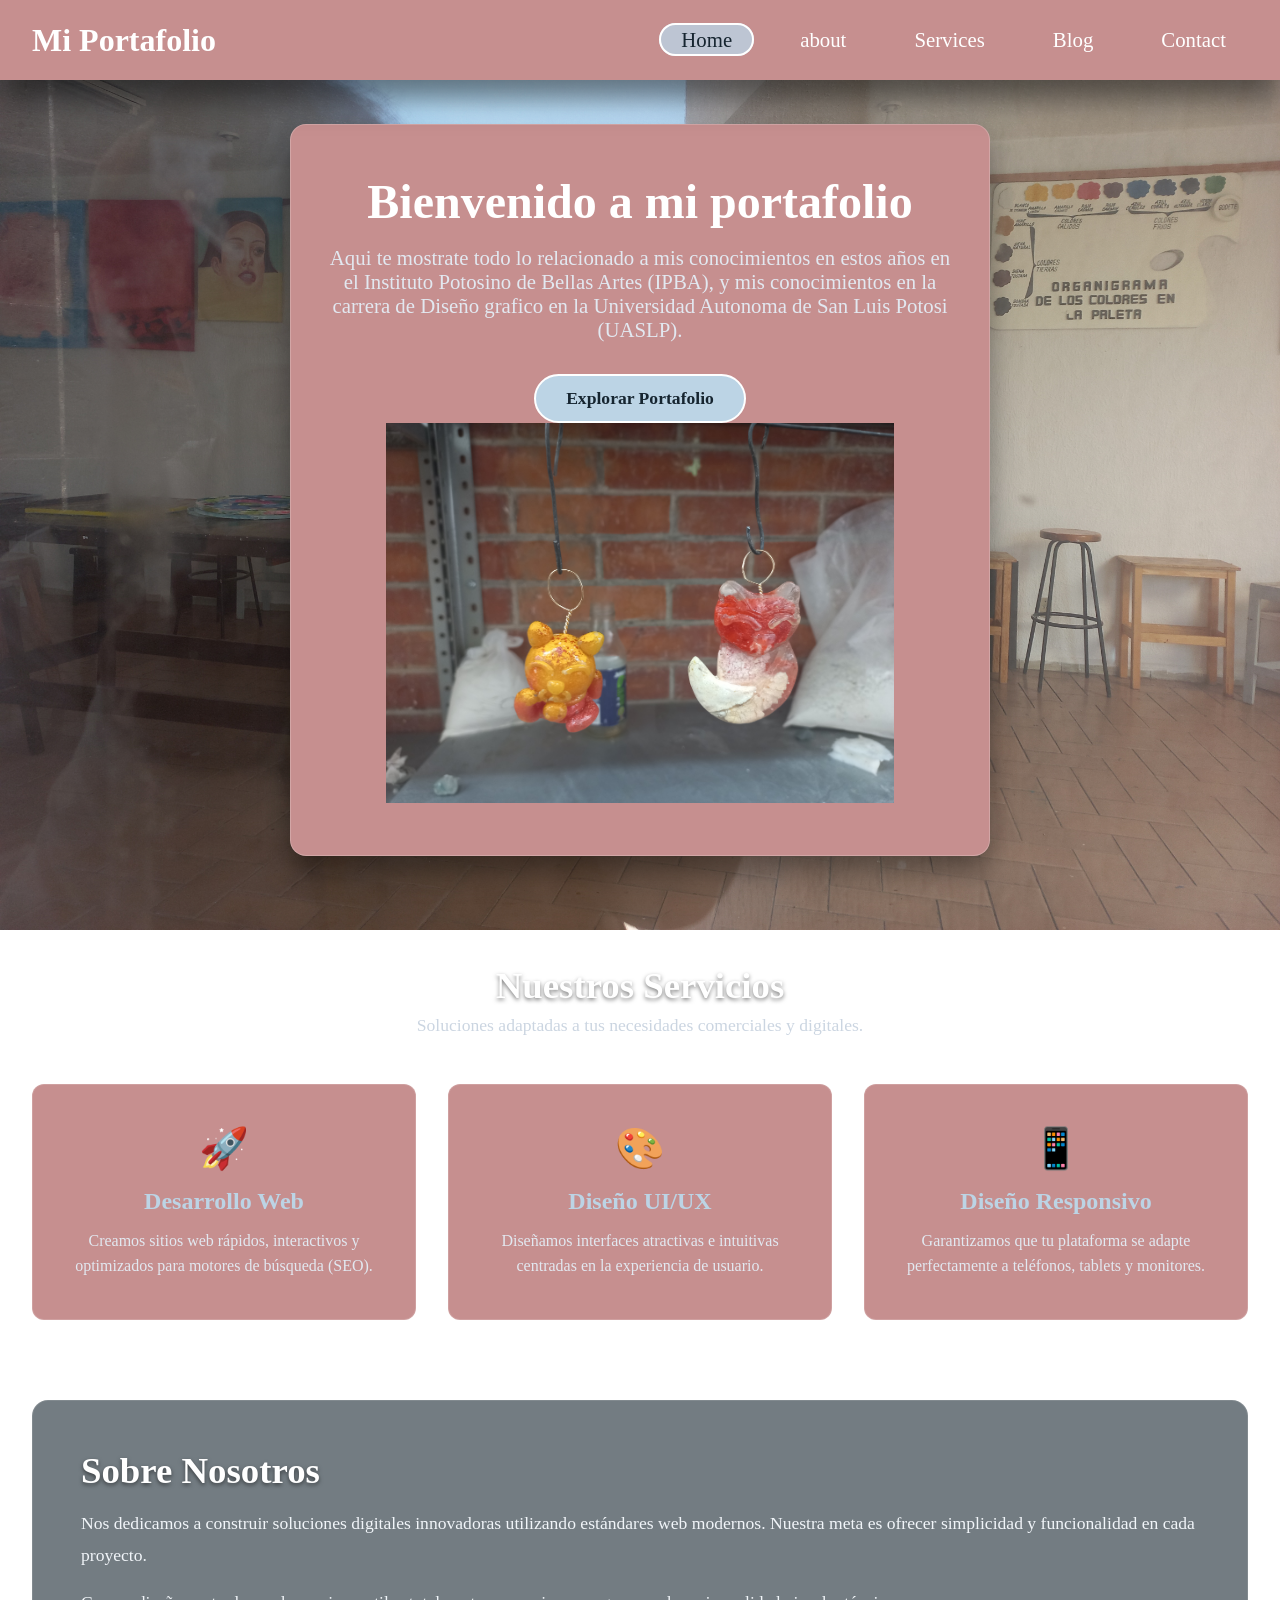
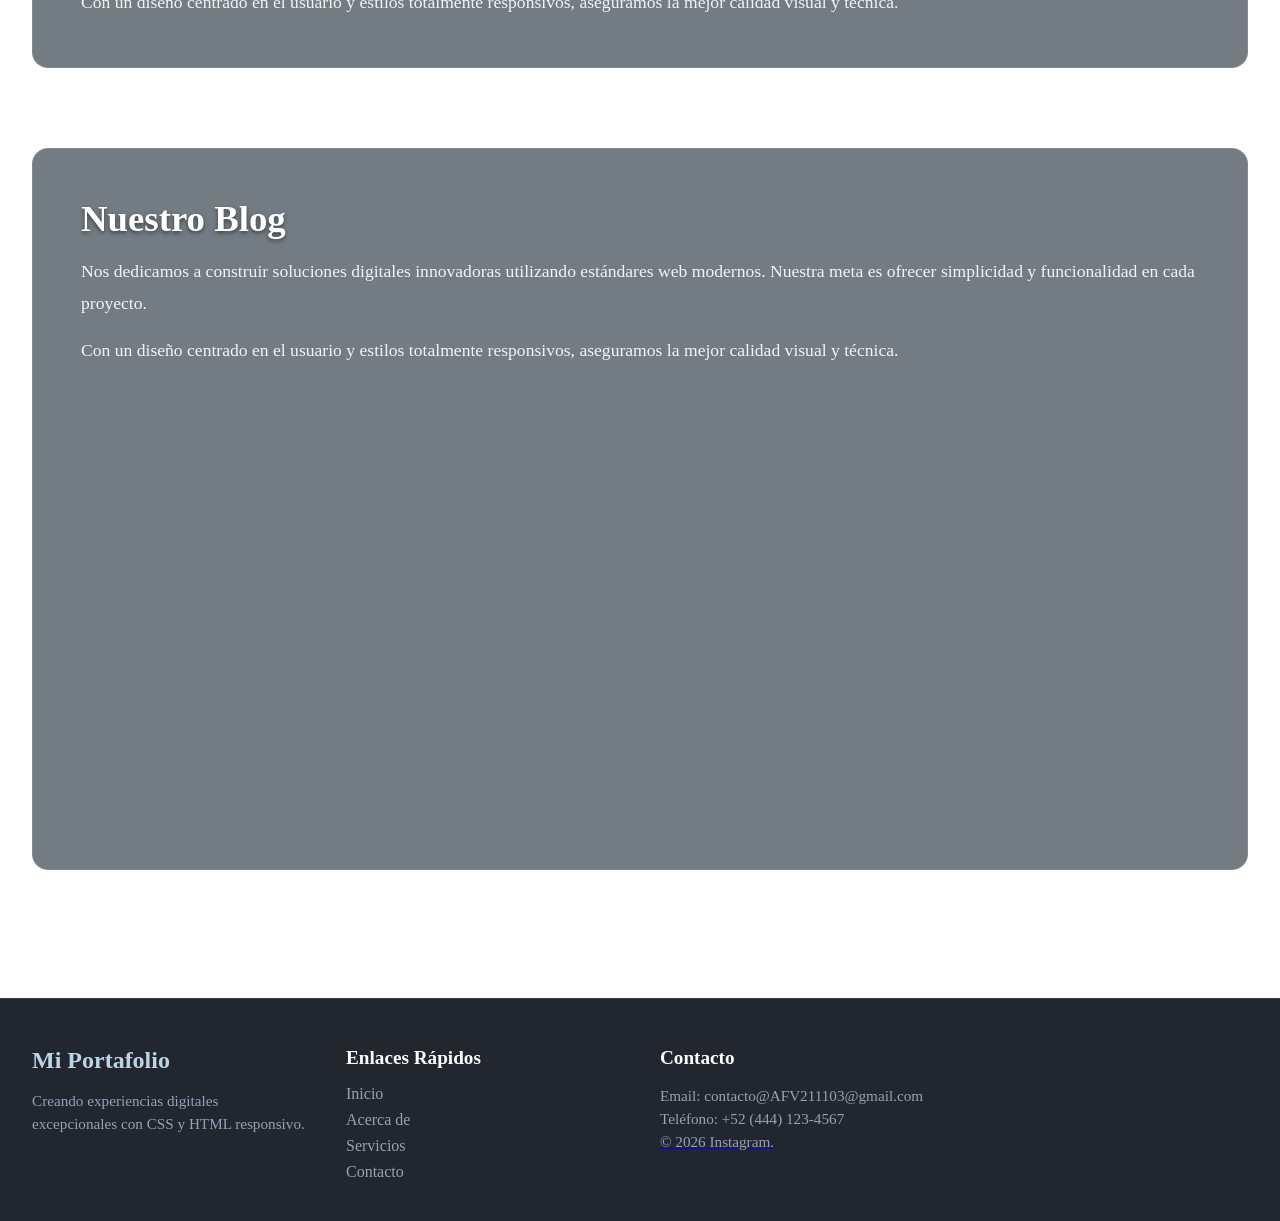
==== index.html @ 964bfa4b "Add files via upload" ====
<!DOCTYPE html>
<html lang="es">
<head>
    <meta charset="UTF-8">
    <meta name="viewport" content="width=device-width, initial-scale=1.0">
    <title>Sitio Web Completo con Navegación Adaptativa</title>

    <!-- Enlace a la hoja de estilos CSS general -->
    <link rel="stylesheet" href="style.css">
</head>
<body>

    <!-- ==========================================
         HEADER / ENCABEZADO
         Contiene la barra de navegación (existente)
         y la sección Hero (banner principal de bienvenida).
         ========================================== -->
    <header class="site-header">
        
        <!-- BARRA DE NAVEGACIÓN (Estructura intacta) -->
        <nav class="navbar">
            <div class="navbar-container">
                <!-- Logotipo del sitio web -->
                <a href="index.html" class="navbar-logo">Mi Portafolio</a>
                
                <!-- Botón de menú hamburguesa para dispositivos móviles -->
                <button class="navbar-toggle" aria-label="Abrir menú">
                    <span class="bar"></span>
                    <span class="bar"></span>
                    <span class="bar"></span>
                </button>

                <!-- Menú principal con enlaces de navegación -->
                <ul class="navbar-menu">
                    <li> <a href="#" class="active"> Home </a> </li>
                    <li> <a href="#about"> about </a> </li>
                    <li> <a href="#services"> Services </a> </li>
                    <li> <a href="#blog"> Blog </a> </li>
                    <li> <a href="contacto.html"> Contact </a> </li>
                </ul>
            </div>
        </nav>

        <!-- SECCIÓN HERO
             Presentación visual de impacto justo debajo de la barra de navegación.
             Función: Captar la atención inmediata del visitante y ofrecer una acción directa (CTA). -->
        <div class="hero-container">
            <div class="hero-content">
                <!-- Título principal de la página -->
                <h1 class="hero-title">Bienvenido a mi portafolio</h1>
                <!-- Breve descripción o subtítulo persuasivo -->
                <p class="hero-subtitle">Aqui te mostrate todo lo relacionado a mis conocimientos en estos años en el Instituto Potosino de Bellas Artes (IPBA), y mis conocimientos en la carrera de Diseño grafico en la Universidad Autonoma de San Luis Potosi (UASLP).</p>
                <!-- Botón de llamada a la acción (Call To Action) -->
                <a href="#services" class="hero-btn">Explorar Portafolio</a>
                
               <div class="imagen_principal">
                 <img src="IPDBA.jpg" alt="">
               </div>

            </div>

        </div>

    </header>


    <!-- ==========================================
         MAIN / CONTENIDO PRINCIPAL
         Contenedor semántico principal del sitio web.
         Aloja el contenido relevante dividido en secciones.
         ========================================== -->
    <main class="main-content">

        <!-- SECCIÓN DE SERVICIOS / CARACTERÍSTICAS
             Función: Presentar los servicios o características clave en formato de cuadrícula (cards). -->
        <section id="services" class="content-section">
            <div class="section-header">
                <h2 class="section-title">Nuestros Servicios</h2>
                <p class="section-description">Soluciones adaptadas a tus necesidades comerciales y digitales.</p>
            </div>

            <!-- Cuadrícula flexible para organizar las tarjetas de información -->
            <div class="cards-grid">
                <!-- Tarjeta 1 -->
                <article class="card">
                    <div class="card-icon">🚀</div>
                    <h3 class="card-title">Desarrollo Web</h3>
                    <p class="card-text">Creamos sitios web rápidos, interactivos y optimizados para motores de búsqueda (SEO).</p>
                </article>

                <!-- Tarjeta 2 -->
                <article class="card">
                    <div class="card-icon">🎨</div>
                    <h3 class="card-title">Diseño UI/UX</h3>
                    <p class="card-text">Diseñamos interfaces atractivas e intuitivas centradas en la experiencia de usuario.</p>
                </article>

                <!-- Tarjeta 3 -->
                <article class="card">
                    <div class="card-icon">📱</div>
                    <h3 class="card-title">Diseño Responsivo</h3>
                    <p class="card-text">Garantizamos que tu plataforma se adapte perfectamente a teléfonos, tablets y monitores.</p>
                </article>
            </div>
        </section>


        <!-- SECCIÓN "ACERCA DE" / INFORMACIÓN
             Función: Ofrecer contexto adicional sobre la empresa o proyecto. -->
        <section id="about" class="content-section about-section">
            <div class="about-container">
                <div class="about-text">
                    <h2 class="section-title">Sobre Nosotros</h2>
                    <p>Nos dedicamos a construir soluciones digitales innovadoras utilizando estándares web modernos. Nuestra meta es ofrecer simplicidad y funcionalidad en cada proyecto.</p>
                    <p>Con un diseño centrado en el usuario y estilos totalmente responsivos, aseguramos la mejor calidad visual y técnica.</p>
                </div>
            </div>
        </section>

<section id="about" class="content-section about-section">
            <div class="Blog">
                <div class="about-text">
                    <h2 class="section-title">Nuestro Blog</h2>
                    <p>Nos dedicamos a construir soluciones digitales innovadoras utilizando estándares web modernos. Nuestra meta es ofrecer simplicidad y funcionalidad en cada proyecto.</p>
                    <p>Con un diseño centrado en el usuario y estilos totalmente responsivos, aseguramos la mejor calidad visual y técnica.</p>
                    <div style="text-align: center;">
                    <iframe src="https://www.google.com/maps/embed?pb=!1m18!1m12!1m3!1d3695.6639879447425!2d-100.9733824249356!3d22.138783479803067!2m3!1f0!2f0!3f0!3m2!1i1024!2i768!4f13.1!3m3!1m2!1s0x842aa20fd0863099%3A0x5351387535ec756f!2sCentro%20de%20las%20Artes%20San%20Luis%20Potos%C3%AD!5e0!3m2!1ses-419!2smx!4v1791229031174!5m2!1ses-419!2smx" width="600" height="450" style="border:0;" allowfullscreen="" loading="lazy" referrerpolicy="strict-origin-when-cross-origin"></iframe>
                </div>
            </div>
        </section>

    </main>


    <!-- ==========================================
         FOOTER / PIE DE PÁGINA
         Función: Mostrar información de derechos, enlaces útiles y redes sociales.
         ========================================== -->
    <footer id="contact" class="site-footer">
        <div class="footer-container">
            <!-- Columna 1: Información de marca -->
            <div class="footer-col">
                <h4 class="footer-brand">Mi Portafolio</h4>
                <p class="footer-desc">Creando experiencias digitales excepcionales con CSS y HTML responsivo.</p>
            </div>

            <!-- Columna 2: Enlaces rápidos de navegación -->
            <div class="footer-col">
                <h5 class="footer-heading">Enlaces Rápidos</h5>
                <ul class="footer-links">
                    <li><a href="#">Inicio</a></li>
                    <li><a href="#about">Acerca de</a></li>
                    <li><a href="#services">Servicios</a></li>
                    <li><a href="#contact">Contacto</a></li>
                </ul>
            </div>

            <!-- Columna 3: Información de contacto -->
            <div class="footer-col">
                <h5 class="footer-heading">Contacto</h5>
                <p>Email: contacto@AFV211103@gmail.com</p>
                <p>Teléfono: +52 (444) 123-4567</p>
                <a href="https://www.instagram.com/" target="_blanck> <p>Visitanos en Instagram></p></a>
            </div>
        </div>

        <!-- Barra inferior de derechos de autor -->
        <div class="footer-bottom">
            <p>&copy; 2026 Instagram.</p>
        </div>
    </footer>

    <!-- Script de control del menú móvil -->
    <script src="script.js"></script>
</body>
</html>
---- style.css ----
/* ==========================================================================
IMPORTACIÓN DE FUENTES Y CONFIGURACIÓN GLOBAL
========================================================================== */
@import url('Bellas\ Artes\ 2023.jpg');

* {
  margin: 0;
  padding: 0;
  box-sizing: border-box;
}

body {
  font-family: "Jost", serif;
  min-height: 100vh;
  background: url(./Bellas\ Artes\ 2023.jpg) no-repeat center center/cover fixed;
  color: #ffffff;
}

/* ==========================================================================
BARRA DE NAVEGACIÓN
========================================================================== */
.navbar {
  display: flex;
  align-items: center;
  justify-content: center;
  height: 80px;
  width: 100%;
  position: sticky;
  top: 0;
  background: #c68f8f;
  box-shadow: 0 20px 30px rgba(0, 0, 0, 0.5);
  backdrop-filter: blur(10px);
  z-index: 999;
}

.navbar-container {
  display: flex;
  align-items: center;
  justify-content: space-between;
  width: 100%;
  padding: 0 2rem;
  max-width: 1600px;
}

.navbar-logo {
  font-size: 2rem;
  font-weight: 600;
  color: #fff;
  text-decoration: none;
  cursor: pointer;
}

.navbar-container .navbar-menu {
  display: flex;
  text-align: center;
  gap: 1.5rem;
  list-style: none;
}

.navbar-container .navbar-menu li a {
  text-decoration: none;
  color: #fff;
  font-size: 1.3rem;
  font-weight: 500;
  padding: 3px 20px;
  border-radius: 20px;
  border: 2px solid transparent;
  white-space: nowrap;
  transition: all 0.3s ease;
}

.navbar-container .navbar-menu li a:hover,
.navbar-container .navbar-menu li a.active {
  color: #162530;
  background: rgba(188, 212, 229, 0.8);
  border: 2px solid #fff;
}

.navbar-toggle {
  display: none;
  background: transparent;
  padding: 10px;
  border: none;
  cursor: pointer;
}

.bar {
  display: block;
  width: 25px;
  height: 3px;
  margin: 5px auto;
  background: #fff;
  transition: all 0.3s ease-in-out;
}

/* ==========================================================================
SECCIÓN HEADER / HERO
========================================================================== */
.hero-container {
  display: flex;
  align-items: center;
  justify-content: center;
  min-height: calc(100vh - 80px);
  padding: 2rem;
  text-align: center;
}

.hero-content {
  max-width: 700px;
  padding: 3rem 2rem;
  background: #c68f8f;
  backdrop-filter: blur(8px);
  border-radius: 16px;
  border: 1px solid rgba(255, 255, 255, 0.2);
  box-shadow: 0 15px 30px rgba(0, 0, 0, 0.4);
}

.hero-title {
  font-size: 3rem;
  font-weight: 700;
  margin-bottom: 1rem;
  line-height: 1.2;
}

.hero-subtitle {
  font-size: 1.3rem;
  font-weight: 300;
  margin-bottom: 2rem;
  color: #e2e8f0;
}

.hero-btn {
  display: inline-block;
  padding: 12px 30px;
  background: #bcd4e5;
  color: #162530;
  font-size: 1.1rem;
  font-weight: 600;
  text-decoration: none;
  border-radius: 30px;
  border: 2px solid #fff;
  transition: all 0.3s ease;
}

.hero-btn:hover {
  background: #fff;
  color: #0f172a;
  transform: translateY(-3px);
  box-shadow: 0 10px 20px rgba(0, 0, 0, 0.3);
}

/* ==========================================================================
SECCIÓN MAIN / CONTENIDO PRINCIPAL
========================================================================== */
.main-content {
  max-width: 1400px;
  margin: 0 auto;
  padding: 4rem 2rem;
  display: flex;
  flex-direction: column;
  gap: 5rem;
}

.imagen_principal img {
width: 80%;

}

.content-section {
  width: 100%;
}

.section-header {
  text-align: center;
  margin-bottom: 3rem;
}

.section-title {
  font-size: 2.3rem;
  font-weight: 600;
  margin-bottom: 0.5rem;
  text-shadow: 0 2px 4px rgba(0,0,0,0.5);
}

.section-description {
  font-size: 1.1rem;
  color: #cbd5e1;
}

.cards-grid {
  display: grid;
  grid-template-columns: repeat(auto-fit, minmax(280px, 1fr));
  gap: 2rem;
}

.card {
  background: #c68f8f;
  backdrop-filter: blur(10px);
  border: 1px solid rgba(255, 255, 255, 0.15);
  padding: 2.5rem 1.5rem;
  border-radius: 12px;
  text-align: center;
  transition: transform 0.3s ease, box-shadow 0.3s ease;
}

.card:hover {
  transform: translateY(-8px);
  box-shadow: 0 12px 25px rgba(0, 0, 0, 0.5);
  border-color: rgba(188, 212, 229, 0.5);
}

.card-icon {
  font-size: 2.5rem;
  margin-bottom: 1rem;
}

.card-title {
  font-size: 1.5rem;
  margin-bottom: 0.8rem;
  color: #bcd4e5;
}

.card-text {
  font-size: 1rem;
  color: #e2e8f0;
  line-height: 1.6;
}

.about-section {
  background: rgba(22, 37, 48, 0.6);
  backdrop-filter: blur(10px);
  padding: 3rem;
  border-radius: 16px;
  border: 1px solid rgba(255, 255, 255, 0.1);
}

.about-text p {
  font-size: 1.1rem;
  line-height: 1.8;
  margin-top: 1rem;
  color: #f1f5f9;
}

/* ==========================================================================
SECCIÓN FOOTER / PIE DE PÁGINA
========================================================================== */
.site-footer {
  background: rgba(10, 15, 25, 0.9);
  backdrop-filter: blur(12px);
  border-top: 1px solid rgba(255, 255, 255, 0.1);
  padding-top: 3rem;
  margin-top: 4rem;
}

.footer-container {
  max-width: 1400px;
  margin: 0 auto;
  padding: 0 2rem 2rem 2rem;
  display: grid;
  grid-template-columns: repeat(auto-fit, minmax(220px, 1fr));
  gap: 2.5rem;
}

.footer-col .footer-brand {
  font-size: 1.5rem;
  font-weight: 600;
  margin-bottom: 1rem;
  color: #bcd4e5;
}

.footer-col .footer-desc,
.footer-col p {
  font-size: 0.95rem;
  color: #94a3b8;
  line-height: 1.5;
}

.footer-heading {
  font-size: 1.2rem;
  margin-bottom: 1rem;
  color: #fff;
}

.footer-links {
  list-style: none;
}

.footer-links li {
  margin-bottom: 0.5rem;
}

.footer-links a {
  color: #94a3b8;
  text-decoration: none;
  transition: color 0.2s ease;
}

.footer-links a:hover {
  color: #bcd4e5;
}

.footer-bottom {
  text-align: center;
  padding: 1.5rem;
  background: rgba(0, 0, 0, 0.4);
  font-size: 0.9rem;
  color: #64748b;
  border-top: 1px solid rgba(255, 255, 255, 0.05);
}

/* ==========================================================================
REGLAS RESPONSIVAS (MEDIA QUERIES)
========================================================================== */
@media (max-width: 880px) {
  .navbar {
    backdrop-filter: none;
  }

  .navbar-container .navbar-menu {
    display: none;
    flex-direction: column;
    align-items: flex-start;
    gap: 1.7rem !important;
    position: absolute;
    height: 100vh;
    width: 250px;
    top: 0;
    right: 0;
    padding: 5rem 1.5rem;
    box-shadow: 0 10px 10px rgba(0, 0, 0, 0.5);
    backdrop-filter: blur(10px);
  }

  .navbar-container .navbar-menu.active {
    display: flex;
  }

  .navbar-toggle {
    display: block;
    z-index: 999;
  }

  .navbar-toggle.active .bar:nth-child(2) {
    opacity: 0;
  }

  .navbar-toggle.active .bar:nth-child(1) {
    transform: translateY(8px) rotate(45deg);
  }

  .navbar-toggle.active .bar:nth-child(3) {
    transform: translateY(-8px) rotate(-45deg);
  }

  .hero-title {
    font-size: 2.3rem;
  }

  .hero-subtitle {
    font-size: 1.1rem;
  }

  .main-content {
    padding: 3rem 1.5rem;
    gap: 3.5rem;
  }

  .cards-grid {
    grid-template-columns: repeat(2, 1fr);
  }

  .about-section {
    padding: 2rem;
  }
}

@media (max-width:720px){
  iframe {
   width: 370px;
   height: 300px;
 }
}

@media (max-width: 480px) {
  .navbar-container {
    padding: 0 1rem;
     width: 300px;
     height: 200px; 
  }

  .navbar-logo {
    font-size: 1.7rem;
  }

  .navbar-container .navbar-menu li a {
    font-size: 1.2rem;
    padding: 3px 15px;
  }

  .hero-container {
    padding: 1rem;
  }

  .hero-content {
    padding: 2rem 1rem;
  }

  .hero-title {
    font-size: 1.8rem;
  }

  .hero-subtitle {
    font-size: 1rem;
  }

  .hero-btn {
    width: 100%;
    text-align: center;
  }

  .cards-grid {
    grid-template-columns: 1fr;
  }

  .section-title {
    font-size: 1.8rem;
  }

  .footer-container {
    grid-template-columns: 1fr;
    gap: 2rem;
    padding: 0 1.5rem 2rem 1.5rem;
  }
}

@media (max-width:410px){
  iframe{
   display:none;
  }  

}
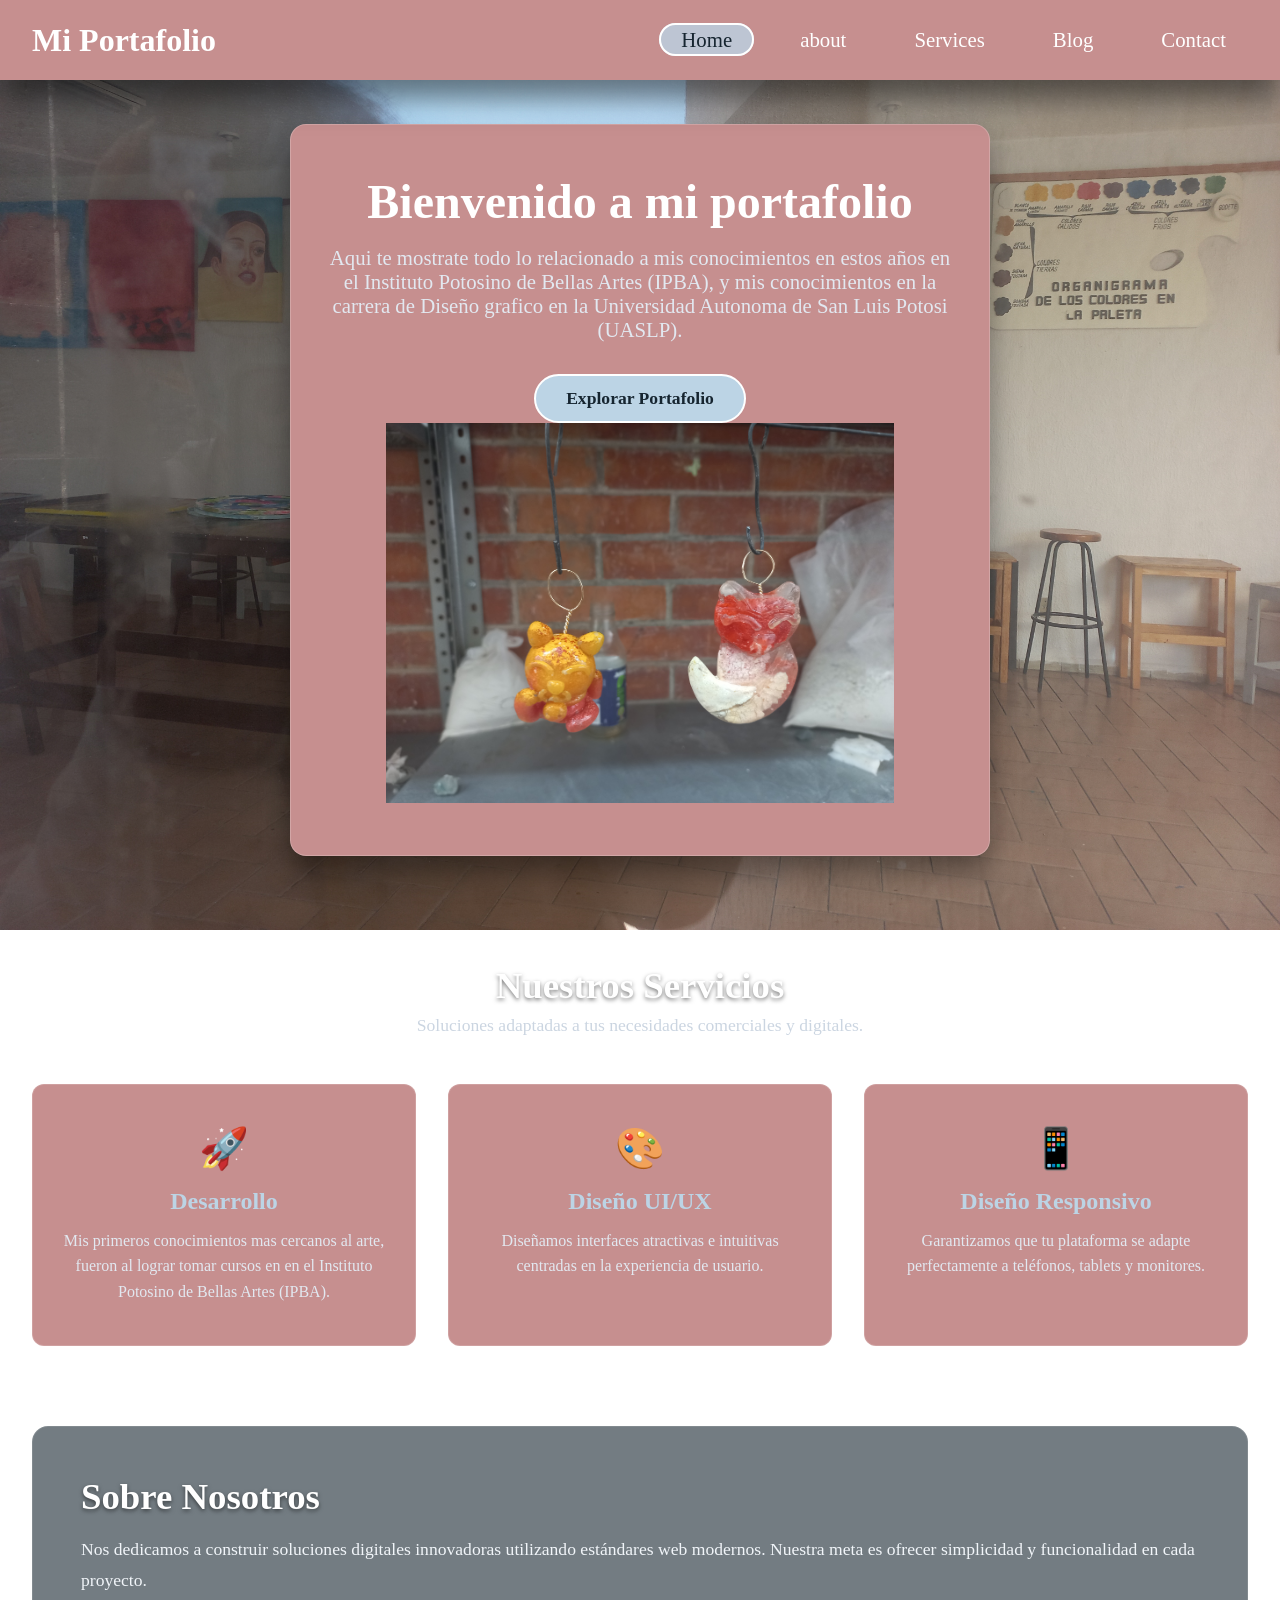
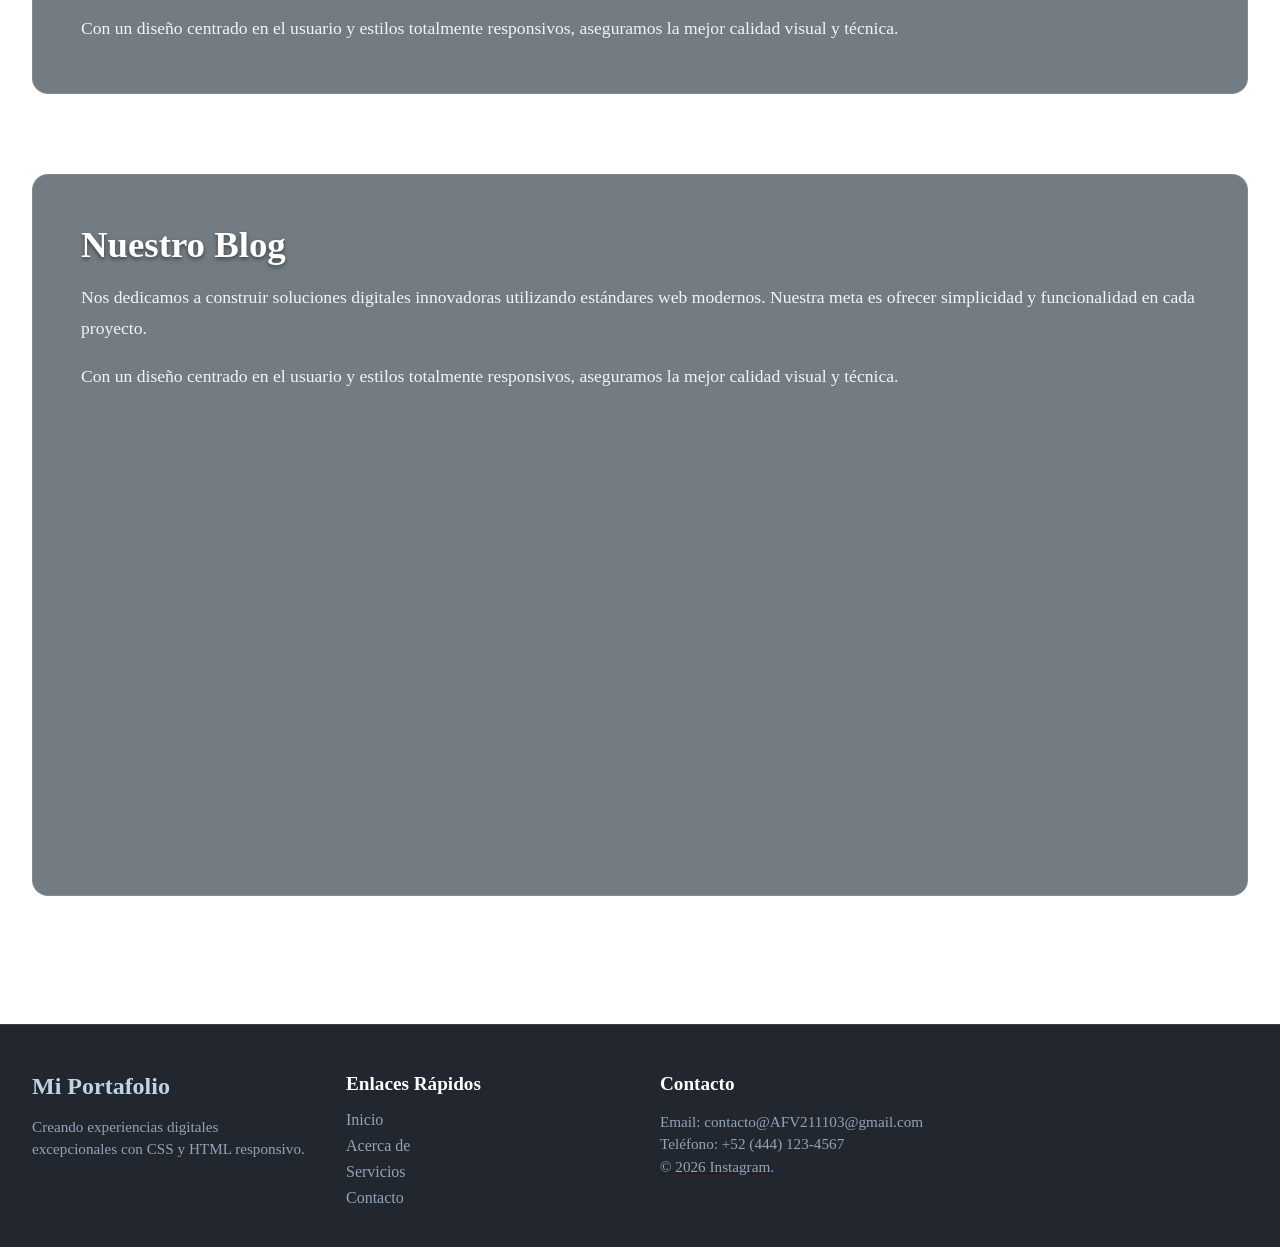
==== commit f71c1a2a: "Add files via upload" ====
--- a/index.html
+++ b/index.html
@@ -84,8 +84,8 @@
                 <!-- Tarjeta 1 -->
                 <article class="card">
                     <div class="card-icon">🚀</div>
-                    <h3 class="card-title">Desarrollo Web</h3>
-                    <p class="card-text">Creamos sitios web rápidos, interactivos y optimizados para motores de búsqueda (SEO).</p>
+                    <h3 class="card-title">Desarrollo</h3>
+                    <p class="card-text">Mis primeros conocimientos mas cercanos al arte, fueron al lograr tomar cursos en en el Instituto Potosino de Bellas Artes (IPBA).</p>
                 </article>
 
                 <!-- Tarjeta 2 -->
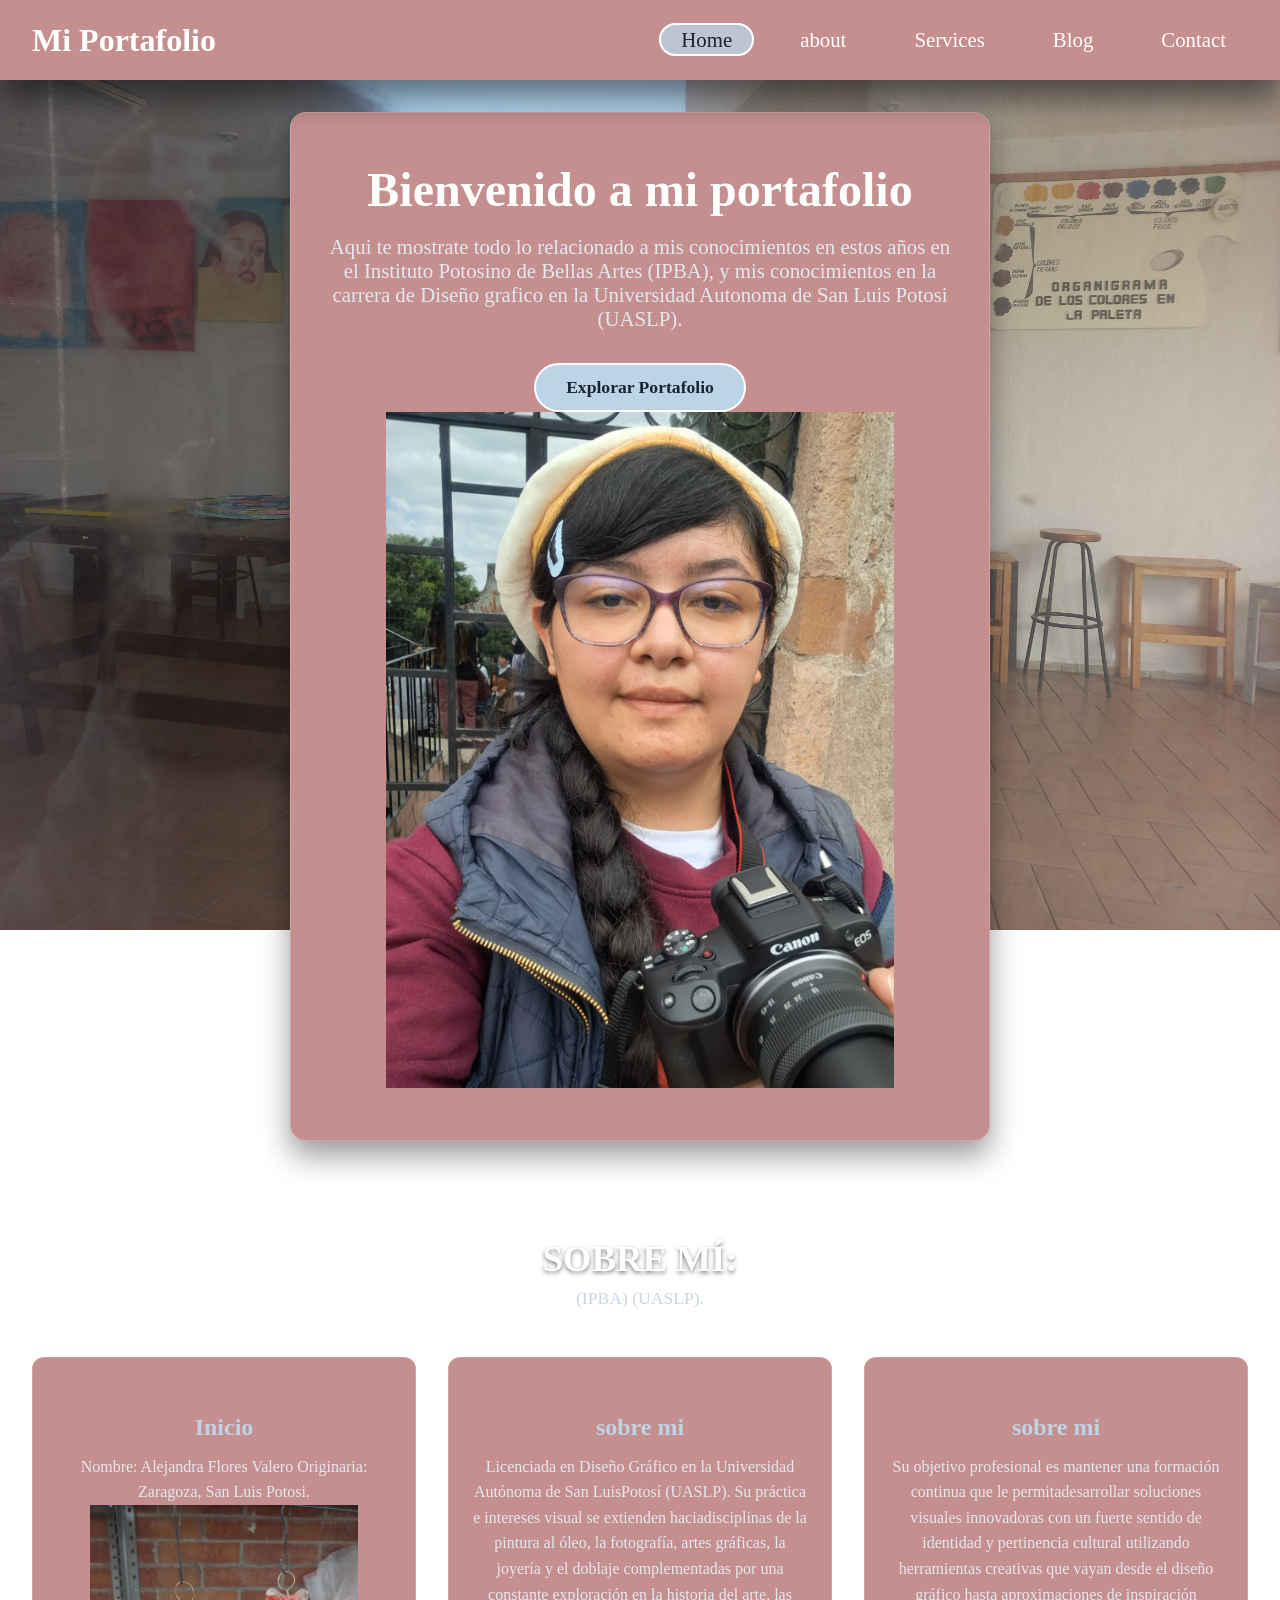
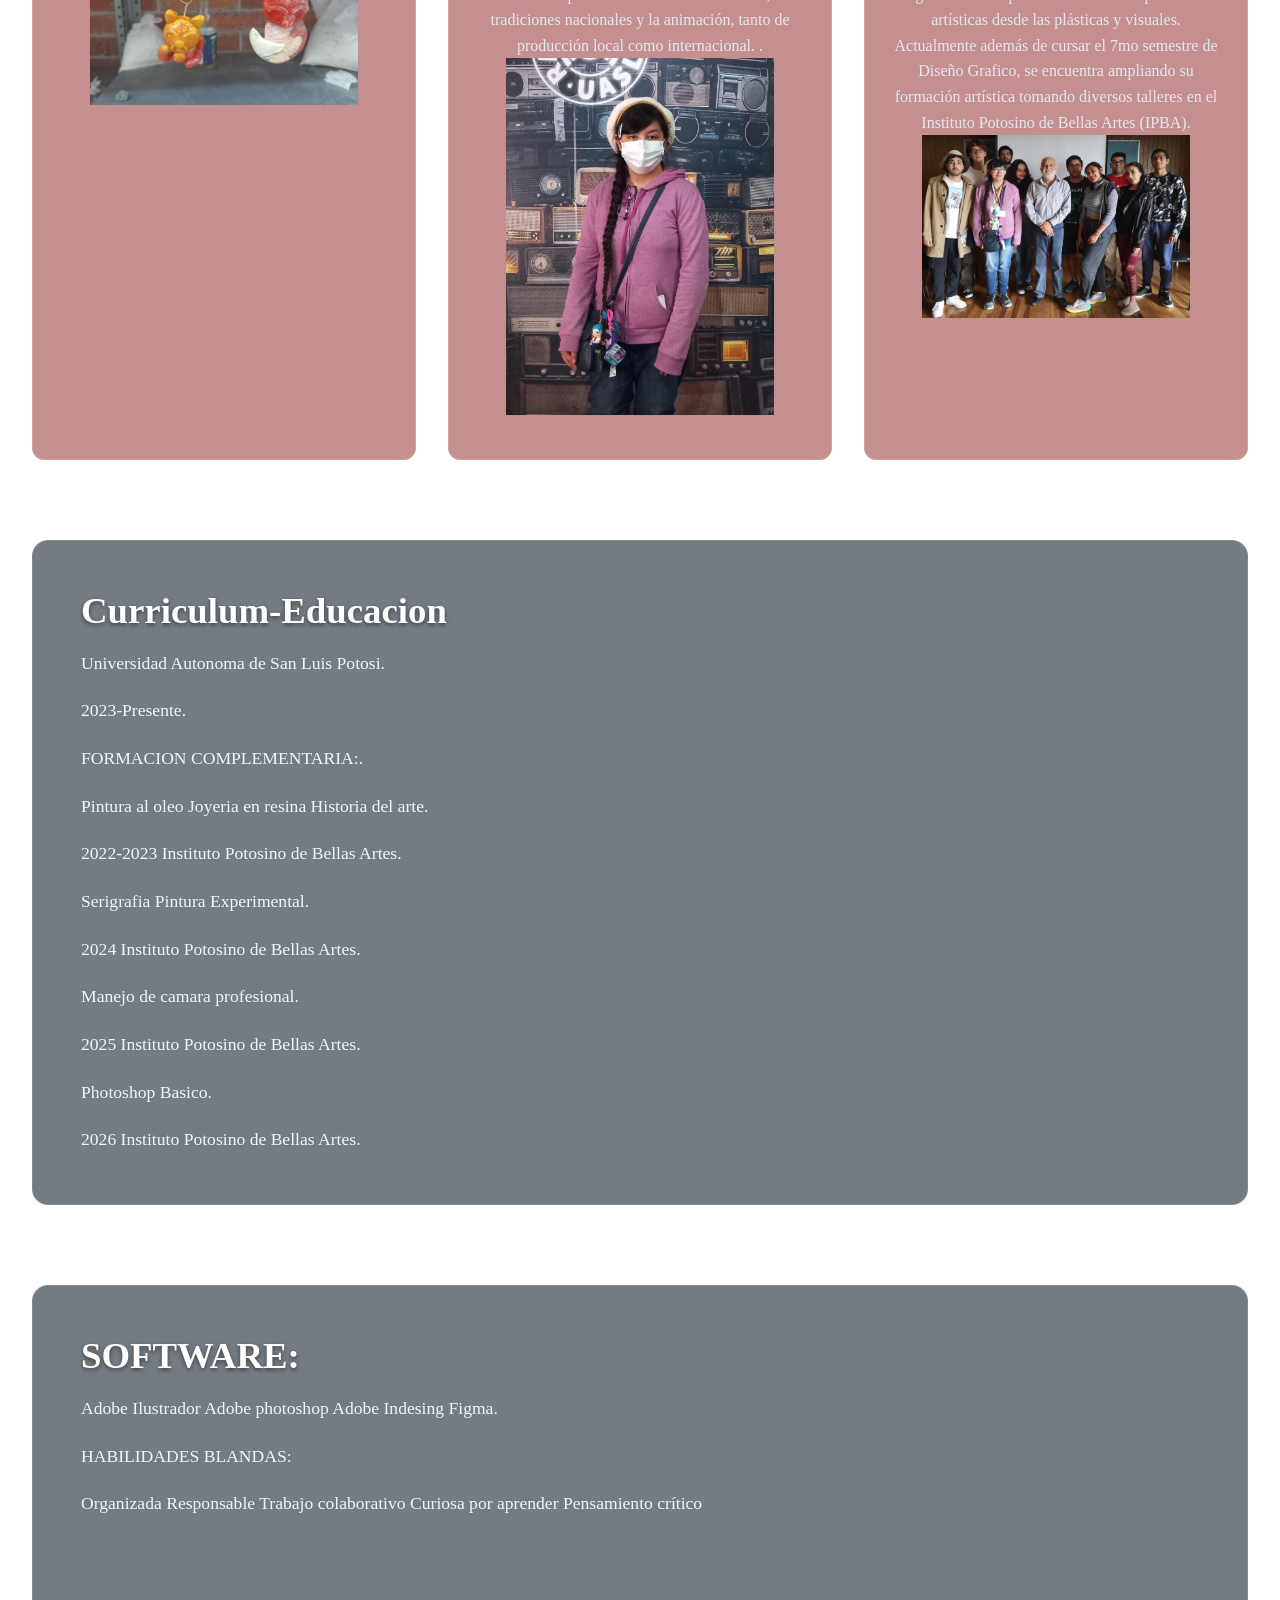
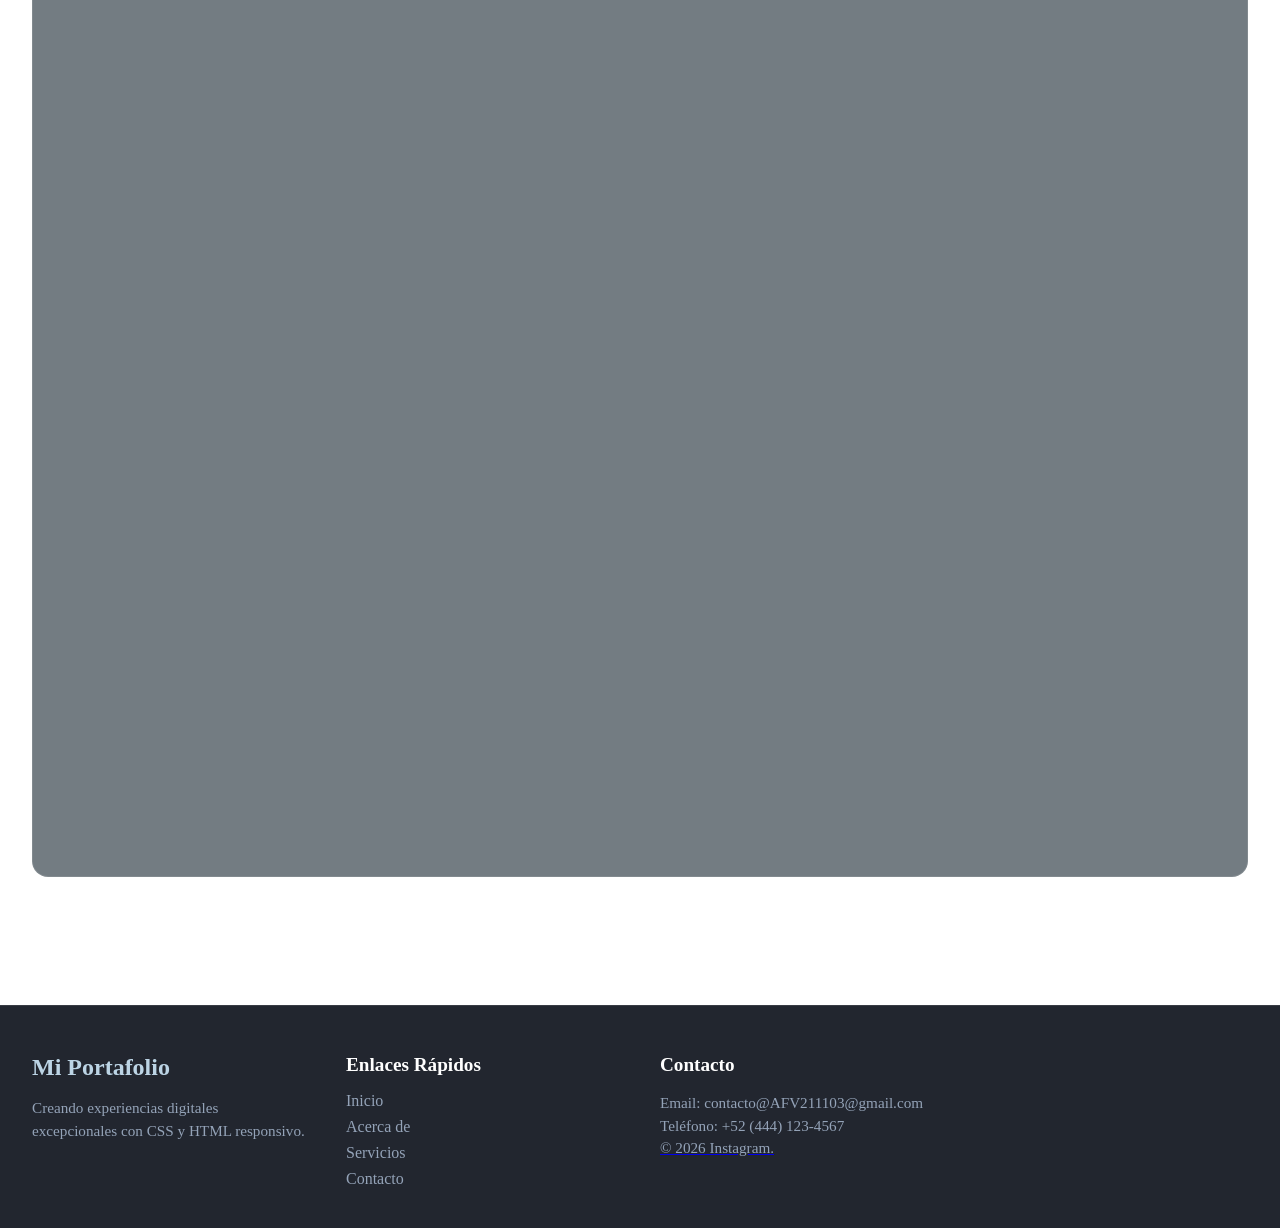
==== commit 13251e36: "Add files via upload" ====
--- a/index.html
+++ b/index.html
@@ -54,7 +54,7 @@
                 <a href="#services" class="hero-btn">Explorar Portafolio</a>
                 
                <div class="imagen_principal">
-                 <img src="IPDBA.jpg" alt="">
+                 <img src="ALEJANDRA.jpg" alt="">
                </div>
 
             </div>
@@ -75,31 +75,40 @@
              Función: Presentar los servicios o características clave en formato de cuadrícula (cards). -->
         <section id="services" class="content-section">
             <div class="section-header">
-                <h2 class="section-title">Nuestros Servicios</h2>
-                <p class="section-description">Soluciones adaptadas a tus necesidades comerciales y digitales.</p>
+                <h2 class="section-title">SOBRE MÍ:</h2>
+                <p class="section-description">(IPBA) (UASLP).</p>
             </div>
 
             <!-- Cuadrícula flexible para organizar las tarjetas de información -->
             <div class="cards-grid">
                 <!-- Tarjeta 1 -->
                 <article class="card">
-                    <div class="card-icon">🚀</div>
-                    <h3 class="card-title">Desarrollo</h3>
-                    <p class="card-text">Mis primeros conocimientos mas cercanos al arte, fueron al lograr tomar cursos en en el Instituto Potosino de Bellas Artes (IPBA).</p>
+                    <div class="card-icon"></div>
+                    <h3 class="card-title">Inicio</h3>
+                    <p class="card-text">Nombre: Alejandra Flores Valero Originaria: Zaragoza, San Luis Potosi.</p>
+                    <div class="imagen_principal">
+                 <img src="IPDBA.jpg" alt="">
+               </div>
                 </article>
 
                 <!-- Tarjeta 2 -->
                 <article class="card">
-                    <div class="card-icon">🎨</div>
-                    <h3 class="card-title">Diseño UI/UX</h3>
-                    <p class="card-text">Diseñamos interfaces atractivas e intuitivas centradas en la experiencia de usuario.</p>
+                    <div class="card-icon"></div>
+                    <h3 class="card-title">sobre mi</h3>
+                    <p class="card-text">Licenciada en Diseño Gráfico en la Universidad Autónoma de San LuisPotosí (UASLP). Su práctica e intereses visual se extienden haciadisciplinas de la pintura al óleo, la fotografía, artes gráficas, la joyería y el doblaje complementadas por una constante exploración en la historia del arte, las tradiciones nacionales y la animación, tanto de producción local como internacional. .</p>
+                    <div class="imagen_principal">
+                 <img src="AU.jpg" alt="">
+               </div>
                 </article>
 
                 <!-- Tarjeta 3 -->
                 <article class="card">
-                    <div class="card-icon">📱</div>
-                    <h3 class="card-title">Diseño Responsivo</h3>
-                    <p class="card-text">Garantizamos que tu plataforma se adapte perfectamente a teléfonos, tablets y monitores.</p>
+                    <div class="card-icon"></div>
+                    <h3 class="card-title">sobre mi</h3>
+                    <p class="card-text">Su objetivo profesional es mantener una formación continua que le permitadesarrollar soluciones visuales innovadoras con un fuerte sentido de identidad y pertinencia cultural utilizando herramientas creativas que vayan desde el diseño gráfico hasta aproximaciones de inspiración artísticas desde las plásticas y visuales. Actualmente además de cursar el 7mo semestre de Diseño Grafico, se encuentra ampliando su formación artística tomando diversos talleres en el Instituto Potosino de Bellas Artes (IPBA).</p>
+                    <div class="imagen_principal">
+                 <img src="IPBA ID.jpg" alt="">
+               </div>
                 </article>
             </div>
         </section>
@@ -110,9 +119,18 @@
         <section id="about" class="content-section about-section">
             <div class="about-container">
                 <div class="about-text">
-                    <h2 class="section-title">Sobre Nosotros</h2>
-                    <p>Nos dedicamos a construir soluciones digitales innovadoras utilizando estándares web modernos. Nuestra meta es ofrecer simplicidad y funcionalidad en cada proyecto.</p>
-                    <p>Con un diseño centrado en el usuario y estilos totalmente responsivos, aseguramos la mejor calidad visual y técnica.</p>
+                    <h2 class="section-title">Curriculum-Educacion</h2>
+                       <p>Universidad Autonoma de San Luis Potosi.</p>
+                     <p>2023-Presente.</p>
+                     <p>FORMACION COMPLEMENTARIA:.</p>
+                     <p>Pintura al oleo Joyeria en resina Historia del arte.</p>
+                     <p>2022-2023 Instituto Potosino de Bellas Artes.</p>
+                     <p>Serigrafia Pintura Experimental.</p>
+                     <p>2024 Instituto Potosino de Bellas Artes.</p>
+                     <p>Manejo de camara profesional.</p>
+                     <p>2025 Instituto Potosino de Bellas Artes.</p>
+                     <p>Photoshop Basico.</p>
+                     <p>2026 Instituto Potosino de Bellas Artes.</p>
                 </div>
             </div>
         </section>
@@ -120,11 +138,22 @@
 <section id="about" class="content-section about-section">
             <div class="Blog">
                 <div class="about-text">
-                    <h2 class="section-title">Nuestro Blog</h2>
-                    <p>Nos dedicamos a construir soluciones digitales innovadoras utilizando estándares web modernos. Nuestra meta es ofrecer simplicidad y funcionalidad en cada proyecto.</p>
-                    <p>Con un diseño centrado en el usuario y estilos totalmente responsivos, aseguramos la mejor calidad visual y técnica.</p>
+                    <h2 class="section-title">SOFTWARE:</h2>
+                     <p>Adobe Ilustrador
+                        Adobe photoshop
+                        Adobe Indesing
+                        Figma.</p>
+                     <p>HABILIDADES BLANDAS:</p>
+                     <p>Organizada
+                        Responsable
+                        Trabajo colaborativo
+                        Curiosa por aprender
+                        Pensamiento crítico</p>
+                     
+                     
                     <div style="text-align: center;">
-                    <iframe src="https://www.google.com/maps/embed?pb=!1m18!1m12!1m3!1d3695.6639879447425!2d-100.9733824249356!3d22.138783479803067!2m3!1f0!2f0!3f0!3m2!1i1024!2i768!4f13.1!3m3!1m2!1s0x842aa20fd0863099%3A0x5351387535ec756f!2sCentro%20de%20las%20Artes%20San%20Luis%20Potos%C3%AD!5e0!3m2!1ses-419!2smx!4v1791229031174!5m2!1ses-419!2smx" width="600" height="450" style="border:0;" allowfullscreen="" loading="lazy" referrerpolicy="strict-origin-when-cross-origin"></iframe>
+                    <iframe src="https://www.google.com/maps/embed?pb=!1m18!1m12!1m3!1d1036.9797512809896!2d-100.97235526277112!3d22.14976463997963!2m3!1f0!2f0!3f0!3m2!1i1024!2i768!4f13.1!3m3!1m2!1s0x86ce85c9625c4e13%3A0xc85a56dfbb7fad1b!2sInstituto%20Potosino%20de%20Bellas%20Artes!5e0!3m2!1ses-419!2smx!4v1792591973492!5m2!1ses-419!2smx" width="600" height="450" style="border:0;" allowfullscreen="" loading="lazy" referrerpolicy="strict-origin-when-cross-origin"></iframe>
+                    <iframe src="https://www.google.com/maps/embed?pb=!1m18!1m12!1m3!1d1093.0591140756655!2d-101.0144901830504!3d22.142738795987444!2m3!1f0!2f0!3f0!3m2!1i1024!2i768!4f13.1!3m3!1m2!1s0x842a98ce1f07db65%3A0xe86ada8a5f638fcc!2sFacultad%20del%20H%C3%A1bitat!5e0!3m2!1ses-419!2smx!4v1792592056091!5m2!1ses-419!2smx" width="600" height="450" style="border:0;" allowfullscreen="" loading="lazy" referrerpolicy="strict-origin-when-cross-origin"></iframe>
                 </div>
             </div>
         </section>
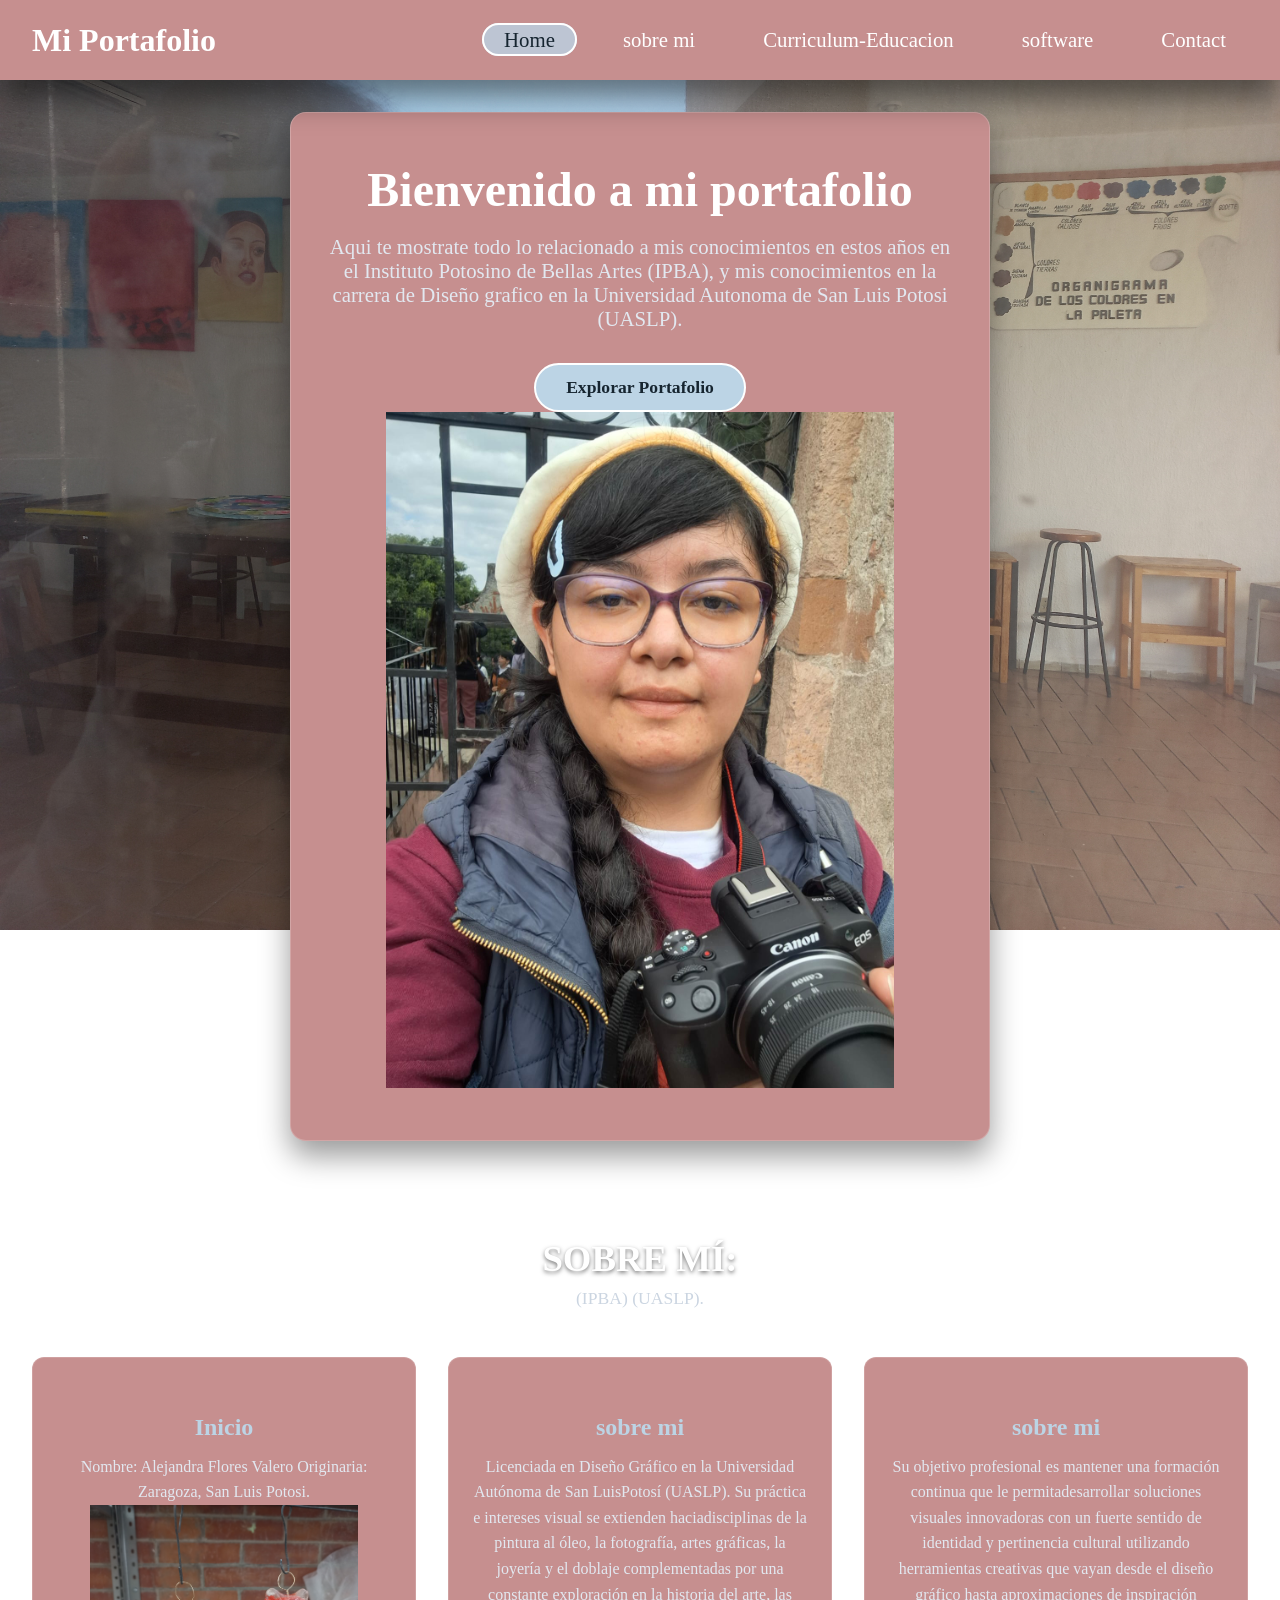
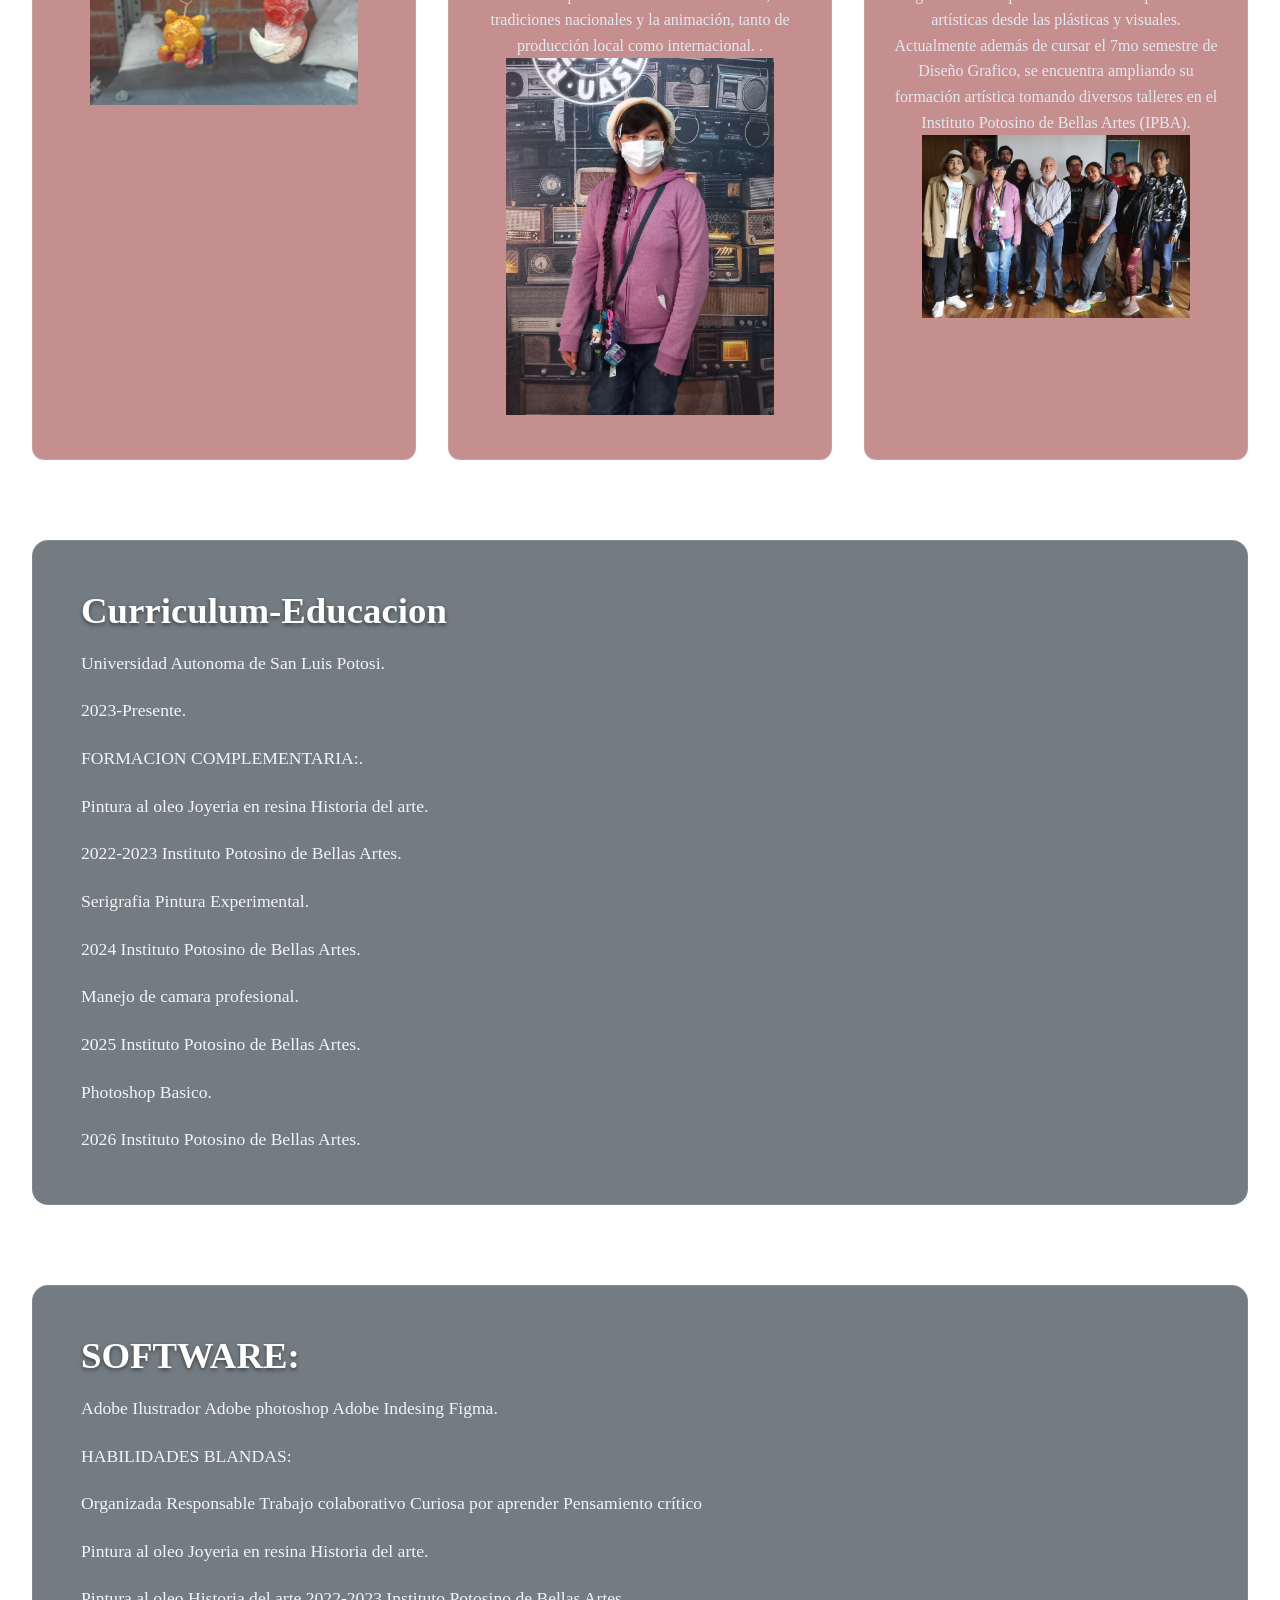
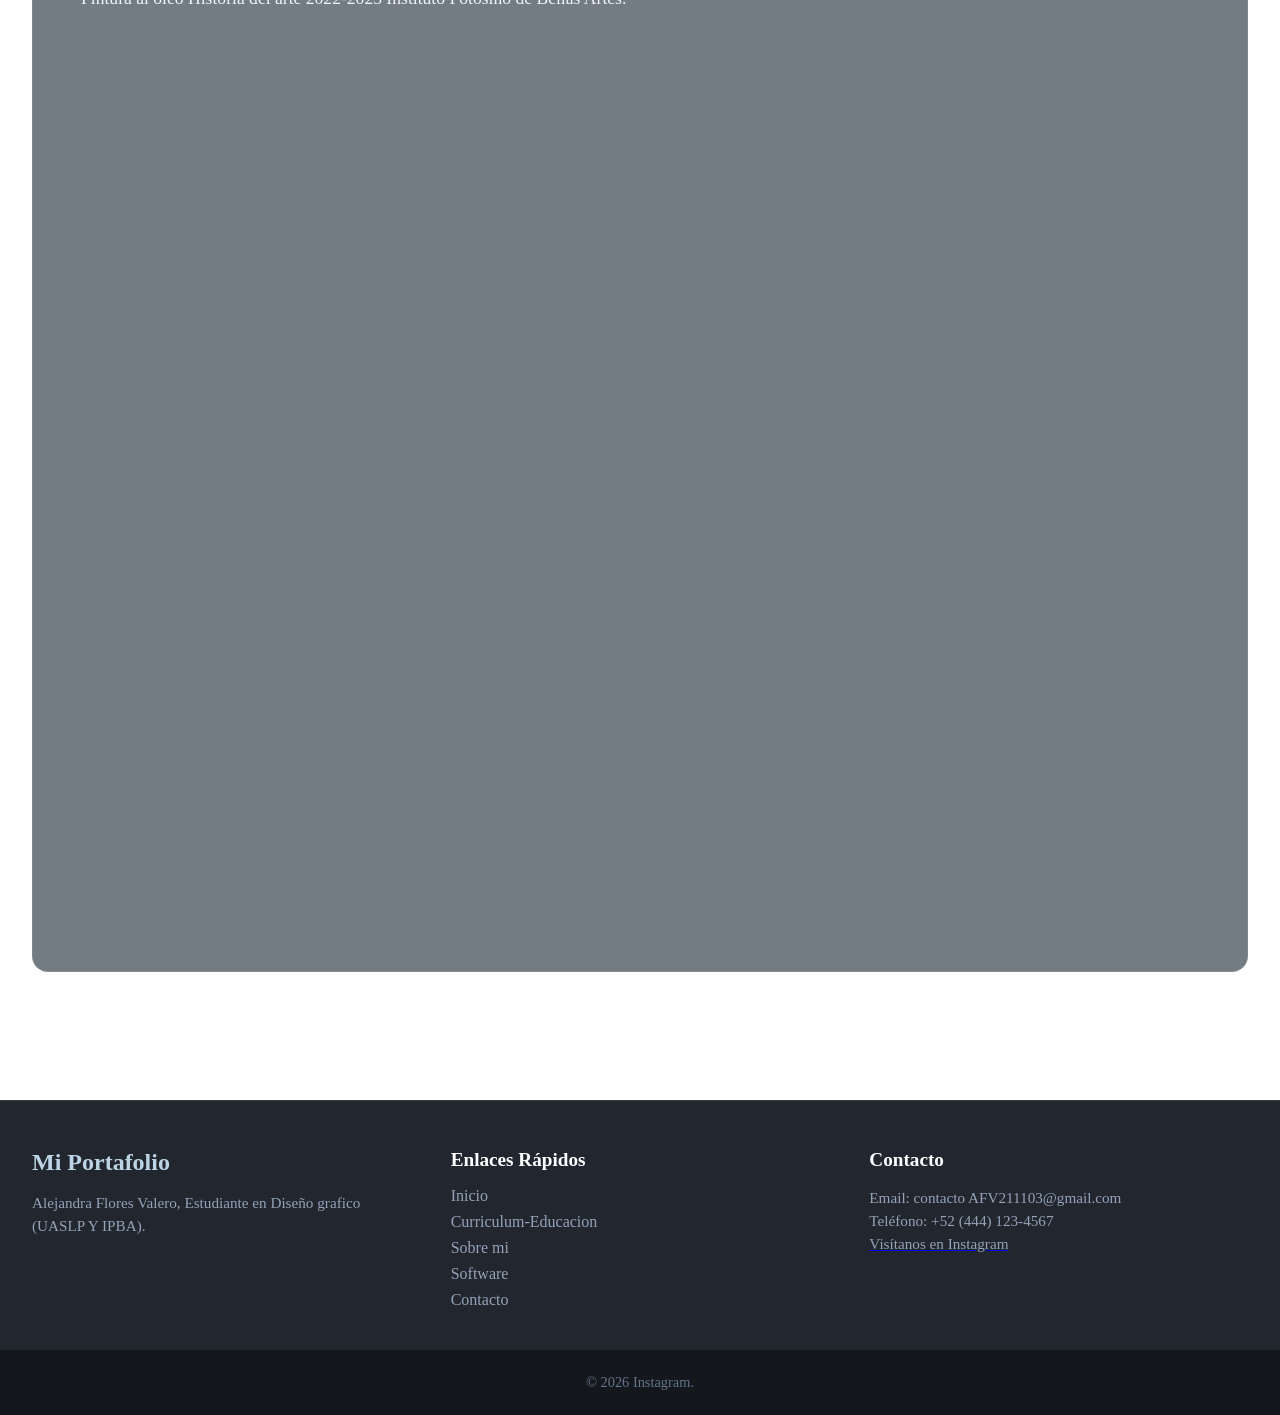
==== commit 7c7ae69b: "Add files via upload" ====
--- a/index.html
+++ b/index.html
@@ -33,9 +33,9 @@
                 <!-- Menú principal con enlaces de navegación -->
                 <ul class="navbar-menu">
                     <li> <a href="#" class="active"> Home </a> </li>
-                    <li> <a href="#about"> about </a> </li>
-                    <li> <a href="#services"> Services </a> </li>
-                    <li> <a href="#blog"> Blog </a> </li>
+                    <li> <a href="#services"> sobre mi </a> </li>
+                    <li> <a href="#about"> Curriculum-Educacion </a> </li>
+                    <li> <a href="#software"> software </a> </li>
                     <li> <a href="contacto.html"> Contact </a> </li>
                 </ul>
             </div>
@@ -135,9 +135,9 @@
             </div>
         </section>
 
-<section id="about" class="content-section about-section">
-            <div class="Blog">
-                <div class="about-text">
+ <section id="software" class="content-section about-section">
+    <div class="about-container">
+        <div class="about-text">
                     <h2 class="section-title">SOFTWARE:</h2>
                      <p>Adobe Ilustrador
                         Adobe photoshop
@@ -149,7 +149,8 @@
                         Trabajo colaborativo
                         Curiosa por aprender
                         Pensamiento crítico</p>
-                     
+                     <p>Pintura al oleo Joyeria en resina Historia del arte.</p>
+                     <p>Pintura al oleo Historia del arte 2022-2023 Instituto Potosino de Bellas Artes.</p>
                      
                     <div style="text-align: center;">
                     <iframe src="https://www.google.com/maps/embed?pb=!1m18!1m12!1m3!1d1036.9797512809896!2d-100.97235526277112!3d22.14976463997963!2m3!1f0!2f0!3f0!3m2!1i1024!2i768!4f13.1!3m3!1m2!1s0x86ce85c9625c4e13%3A0xc85a56dfbb7fad1b!2sInstituto%20Potosino%20de%20Bellas%20Artes!5e0!3m2!1ses-419!2smx!4v1792591973492!5m2!1ses-419!2smx" width="600" height="450" style="border:0;" allowfullscreen="" loading="lazy" referrerpolicy="strict-origin-when-cross-origin"></iframe>
@@ -170,7 +171,7 @@
             <!-- Columna 1: Información de marca -->
             <div class="footer-col">
                 <h4 class="footer-brand">Mi Portafolio</h4>
-                <p class="footer-desc">Creando experiencias digitales excepcionales con CSS y HTML responsivo.</p>
+                <p class="footer-desc">Alejandra Flores Valero, Estudiante en Diseño grafico (UASLP Y IPBA).</p>
             </div>
 
             <!-- Columna 2: Enlaces rápidos de navegación -->
@@ -178,18 +179,19 @@
                 <h5 class="footer-heading">Enlaces Rápidos</h5>
                 <ul class="footer-links">
                     <li><a href="#">Inicio</a></li>
-                    <li><a href="#about">Acerca de</a></li>
-                    <li><a href="#services">Servicios</a></li>
-                    <li><a href="#contact">Contacto</a></li>
+                    <li><a href="#about">Curriculum-Educacion</a></li>
+                    <li><a href="#services">Sobre mi</a></li>
+                    <li><a href="#software">Software</a></li>
+                    <li><a href="contacto.html">Contacto</a></li>
                 </ul>
             </div>
 
             <!-- Columna 3: Información de contacto -->
             <div class="footer-col">
                 <h5 class="footer-heading">Contacto</h5>
-                <p>Email: contacto@AFV211103@gmail.com</p>
+                <p>Email: contacto AFV211103@gmail.com</p>
                 <p>Teléfono: +52 (444) 123-4567</p>
-                <a href="https://www.instagram.com/" target="_blanck> <p>Visitanos en Instagram></p></a>
+                <a href="[https://www.instagram.com/](https://www.instagram.com/)" target="_blank"><p>Visítanos en Instagram</p></a>
             </div>
         </div>
 
